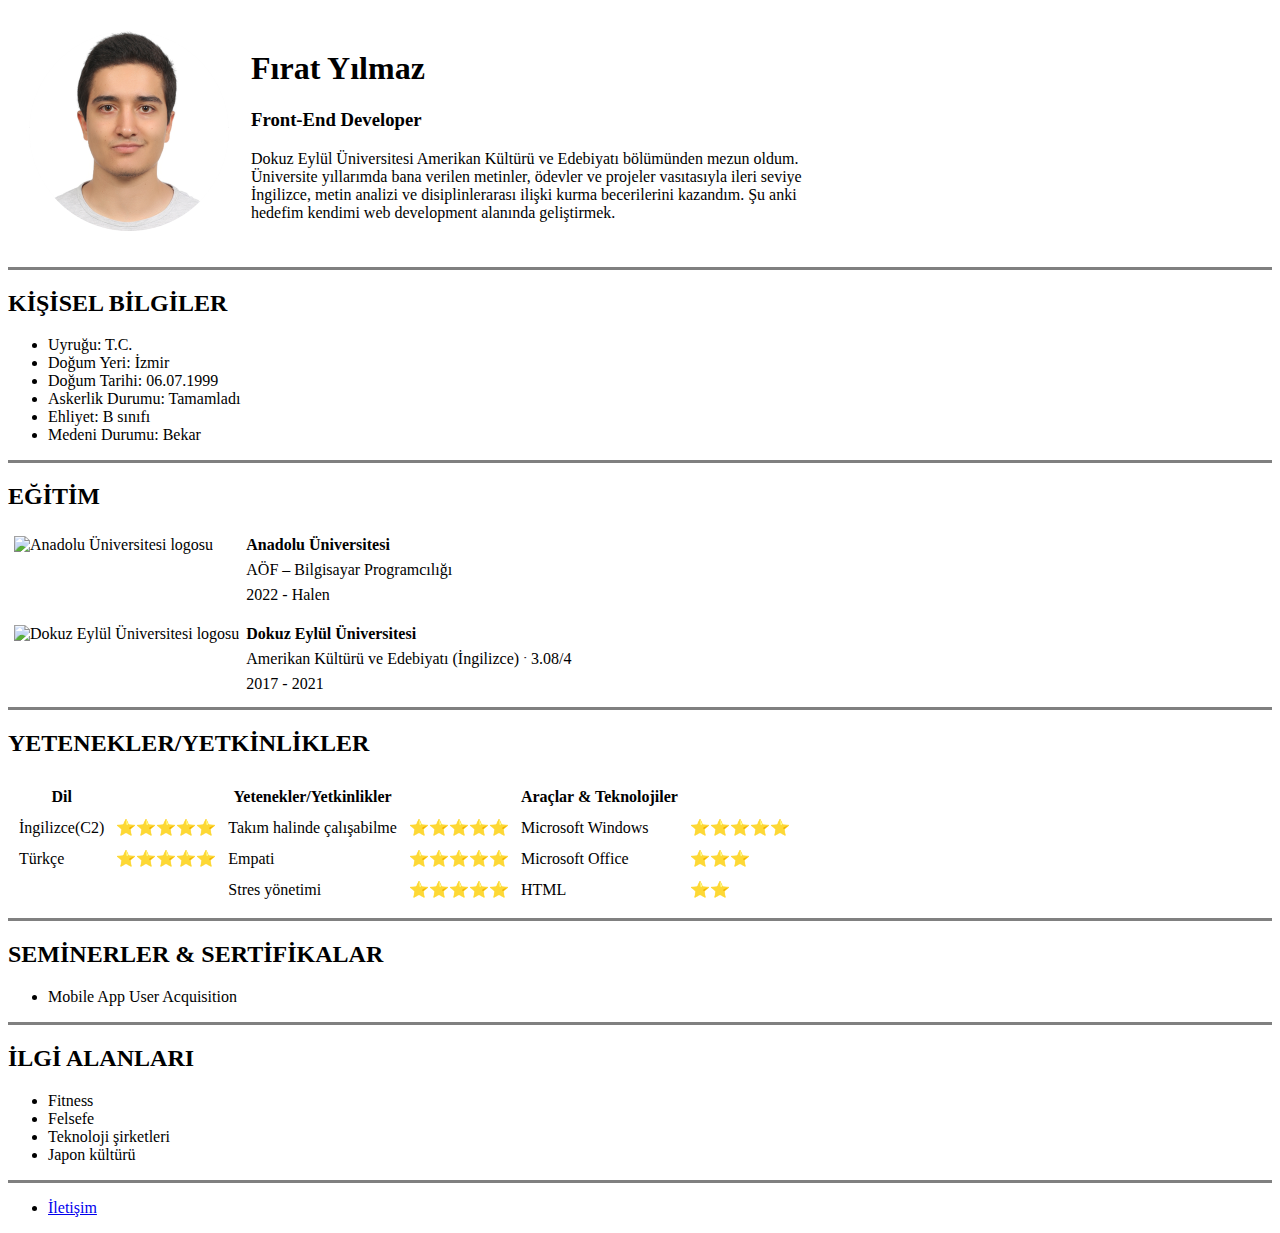
==== index.html @ 435775a0 "Add initial CV website files" ====
<!DOCTYPE html>
<html lang="tr" dir="ltr">

<head>
  <meta charset="utf-8">
  <title>Fırat Yılmaz Özgeçmiş</title>
</head>

<body>
  <table cellspacing="20">
    <td><img src="images/fırat.png" alt="Fırat Yılmaz'ın fotoğrafı"></td>
    <td>
      <h1>Fırat Yılmaz</h1>
      <h3>Front-End Developer</h3>
      <p>Dokuz Eylül Üniversitesi Amerikan Kültürü ve Edebiyatı bölümünden mezun oldum.<br>
        Üniversite yıllarımda bana verilen metinler, ödevler ve projeler vasıtasıyla ileri seviye<br> İngilizce,
        metin analizi ve disiplinlerarası ilişki kurma becerilerini kazandım. Şu anki<br> hedefim kendimi web development
        alanında geliştirmek.
      </p>
    </td>
  </table>
  <hr size="3" noshade>
  <h2>KİŞİSEL BİLGİLER</h2>
  <ul>
    <li>Uyruğu: T.C.</li>
    <li>Doğum Yeri: İzmir</li>
    <li>Doğum Tarihi: 06.07.1999</li>
    <li>Askerlik Durumu: Tamamladı</li>
    <li>Ehliyet: B sınıfı</li>
    <li>Medeni Durumu: Bekar</li>
  </ul>
  <hr size="3" noshade>
  <h2>EĞİTİM</h2>
  <table cellspacing="5">
    <tr>
      <td><img src="https://media-exp1.licdn.com/dms/image/C4E0BAQFewEaG7rOeNA/company-logo_200_200/0/1519856081279?e=2147483647&v=beta&t=hXLO8x2tg5OOBkqSIPqwaKfFWQb-q7kzARHBEKy4VpU" width="50" height="50" alt="Anadolu Üniversitesi logosu"></td>
      <td><strong>Anadolu Üniversitesi</strong></td>
    </tr>
    <tr>
      <td></td>
      <td>AÖF – Bilgisayar Programcılığı</td>
    <tr>
      <td></td>
      <td>2022 - Halen</td>
    </tr>
    <tr>
      <td></td>
    </tr>
    <tr>
      <td></td>
    </tr>
    <tr>
      <td><img src="https://media-exp1.licdn.com/dms/image/C4D0BAQEGiJ2nJ6JsWw/company-logo_200_200/0/1519856988421?e=2147483647&v=beta&t=yNrvGy-j6wzwyaqhn_3JfhQrGkQwFWo6m8Yp8jsR4ts" width="50" height="50" alt="Dokuz Eylül Üniversitesi logosu"></td>
      <td><strong>Dokuz Eylül Üniversitesi</strong></td>
    </tr>
    <tr>
      <td></td>
      <td>Amerikan Kültürü ve Edebiyatı (İngilizce) ꞏ 3.08/4</td>
    </tr>
    <tr>
      <td></td>
      <td>2017 - 2021</td>
    </tr>
  </table>

  <hr size="3" noshade>
  <h2>YETENEKLER/YETKİNLİKLER</h2>
  <table cellspacing="10">
    <thead>
      <th>Dil</th>
      <th></th>
      <th>Yetenekler/Yetkinlikler</th>
      <th></th>
      <th>Araçlar & Teknolojiler</th>
    <tbody>
      <tr>
        <td>İngilizce(C2)</td>
        <td>⭐⭐⭐⭐⭐</td>
        <td>Takım halinde çalışabilme</td>
        <td>⭐⭐⭐⭐⭐</td>
        <td>Microsoft Windows</td>
        <td>⭐⭐⭐⭐⭐</td>
      </tr>
      <tr>
        <td>Türkçe</td>
        <td>⭐⭐⭐⭐⭐</td>
        <td>Empati</td>
        <td>⭐⭐⭐⭐⭐</td>
        <td>Microsoft Office</td>
        <td>⭐⭐⭐</td>
      </tr>
      <td></td>
      <td></td>
      <td>Stres yönetimi</td>
      <td>⭐⭐⭐⭐⭐</td>
      <td>HTML</td>
      <td>⭐⭐</td>
    </tbody>
    </thead>
  </table>
  <hr size="3" noshade>
  <h2>SEMİNERLER & SERTİFİKALAR</h2>
  <ul>
    <li>Mobile App User Acquisition</li>
  </ul>
  <hr size="3" noshade>
  <h2>İLGİ ALANLARI</h2>
  <ul>
    <li>Fitness</li>
    <li>Felsefe</li>
    <li>Teknoloji şirketleri</li>
    <li>Japon kültürü</li>
  </ul>
  <hr size="3" noshade>
  <ul>
    <li><a href="iletisim.html">İletişim</a></li>
  </ul>


</body>

</html>
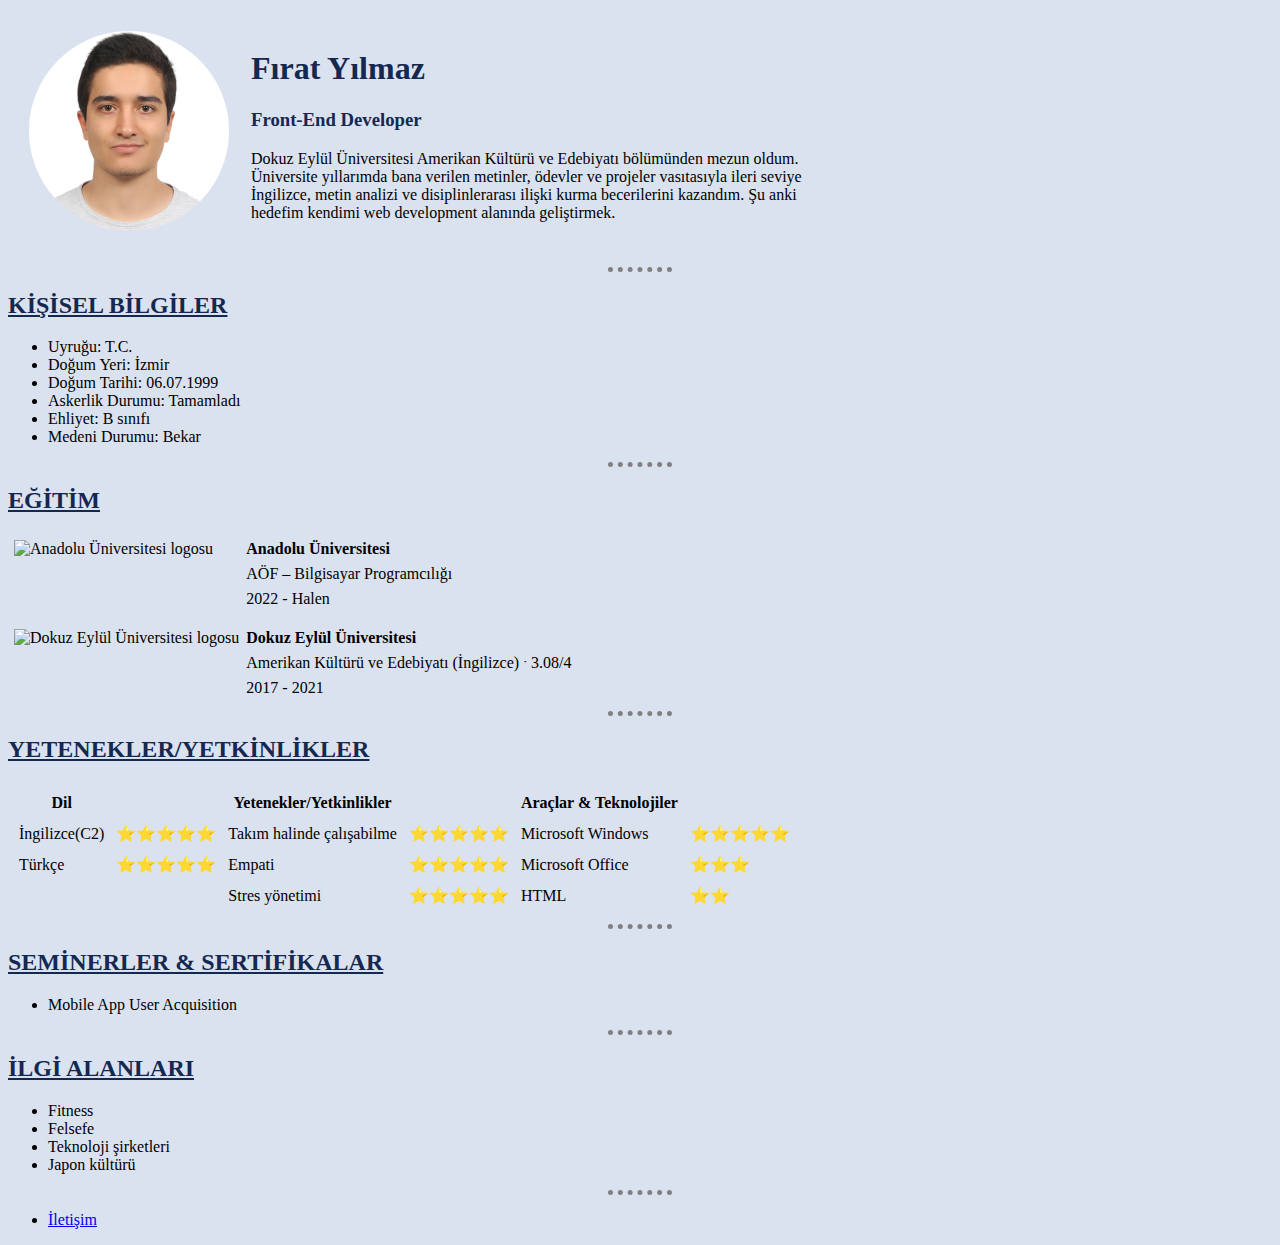
==== commit b36e5a3d: "Add files via upload" ====
--- a/index.html
+++ b/index.html
@@ -4,6 +4,8 @@
 <head>
   <meta charset="utf-8">
   <title>Fırat Yılmaz Özgeçmiş</title>
+<link rel="stylesheet" href="css/styles.css">
+
 </head>
 
 <body>
@@ -19,7 +21,7 @@
       </p>
     </td>
   </table>
-  <hr size="3" noshade>
+  <hr>
   <h2>KİŞİSEL BİLGİLER</h2>
   <ul>
     <li>Uyruğu: T.C.</li>
@@ -29,11 +31,11 @@
     <li>Ehliyet: B sınıfı</li>
     <li>Medeni Durumu: Bekar</li>
   </ul>
-  <hr size="3" noshade>
+  <hr>
   <h2>EĞİTİM</h2>
   <table cellspacing="5">
     <tr>
-      <td><img src="https://media-exp1.licdn.com/dms/image/C4E0BAQFewEaG7rOeNA/company-logo_200_200/0/1519856081279?e=2147483647&v=beta&t=hXLO8x2tg5OOBkqSIPqwaKfFWQb-q7kzARHBEKy4VpU" width="50" height="50" alt="Anadolu Üniversitesi logosu"></td>
+      <td><img class="unipp" src="https://media-exp1.licdn.com/dms/image/C4E0BAQFewEaG7rOeNA/company-logo_200_200/0/1519856081279?e=2147483647&v=beta&t=hXLO8x2tg5OOBkqSIPqwaKfFWQb-q7kzARHBEKy4VpU" width="50" height="50" alt="Anadolu Üniversitesi logosu"></td>
       <td><strong>Anadolu Üniversitesi</strong></td>
     </tr>
     <tr>
@@ -50,7 +52,7 @@
       <td></td>
     </tr>
     <tr>
-      <td><img src="https://media-exp1.licdn.com/dms/image/C4D0BAQEGiJ2nJ6JsWw/company-logo_200_200/0/1519856988421?e=2147483647&v=beta&t=yNrvGy-j6wzwyaqhn_3JfhQrGkQwFWo6m8Yp8jsR4ts" width="50" height="50" alt="Dokuz Eylül Üniversitesi logosu"></td>
+      <td><img class="unipp" src="https://media-exp1.licdn.com/dms/image/C4D0BAQEGiJ2nJ6JsWw/company-logo_200_200/0/1519856988421?e=2147483647&v=beta&t=yNrvGy-j6wzwyaqhn_3JfhQrGkQwFWo6m8Yp8jsR4ts" width="50" height="50" alt="Dokuz Eylül Üniversitesi logosu"></td>
       <td><strong>Dokuz Eylül Üniversitesi</strong></td>
     </tr>
     <tr>
@@ -63,7 +65,7 @@
     </tr>
   </table>
 
-  <hr size="3" noshade>
+  <hr>
   <h2>YETENEKLER/YETKİNLİKLER</h2>
   <table cellspacing="10">
     <thead>
@@ -98,12 +100,12 @@
     </tbody>
     </thead>
   </table>
-  <hr size="3" noshade>
+  <hr>
   <h2>SEMİNERLER & SERTİFİKALAR</h2>
   <ul>
     <li>Mobile App User Acquisition</li>
   </ul>
-  <hr size="3" noshade>
+  <hr>
   <h2>İLGİ ALANLARI</h2>
   <ul>
     <li>Fitness</li>
@@ -111,7 +113,7 @@
     <li>Teknoloji şirketleri</li>
     <li>Japon kültürü</li>
   </ul>
-  <hr size="3" noshade>
+  <hr>
   <ul>
     <li><a href="iletisim.html">İletişim</a></li>
   </ul>
--- a/css/styles.css
+++ b/css/styles.css
@@ -0,0 +1,27 @@
+/***********************TAG SELECTORS*******************/
+body {
+  background-color: #DBE2EF;
+}
+
+hr {
+  border-style: dotted none none;
+  border-color: grey;
+  border-width: 5px;
+  width: 5%;
+}
+
+h1 {
+  color: #142850;
+}
+
+h2 {
+  text-decoration-line: underline;
+  text-decoration-style: solid;
+  color: #142850;
+}
+
+h3 {
+  color: #142850;
+}
+
+/*********************CLASS SELECTORS********************/
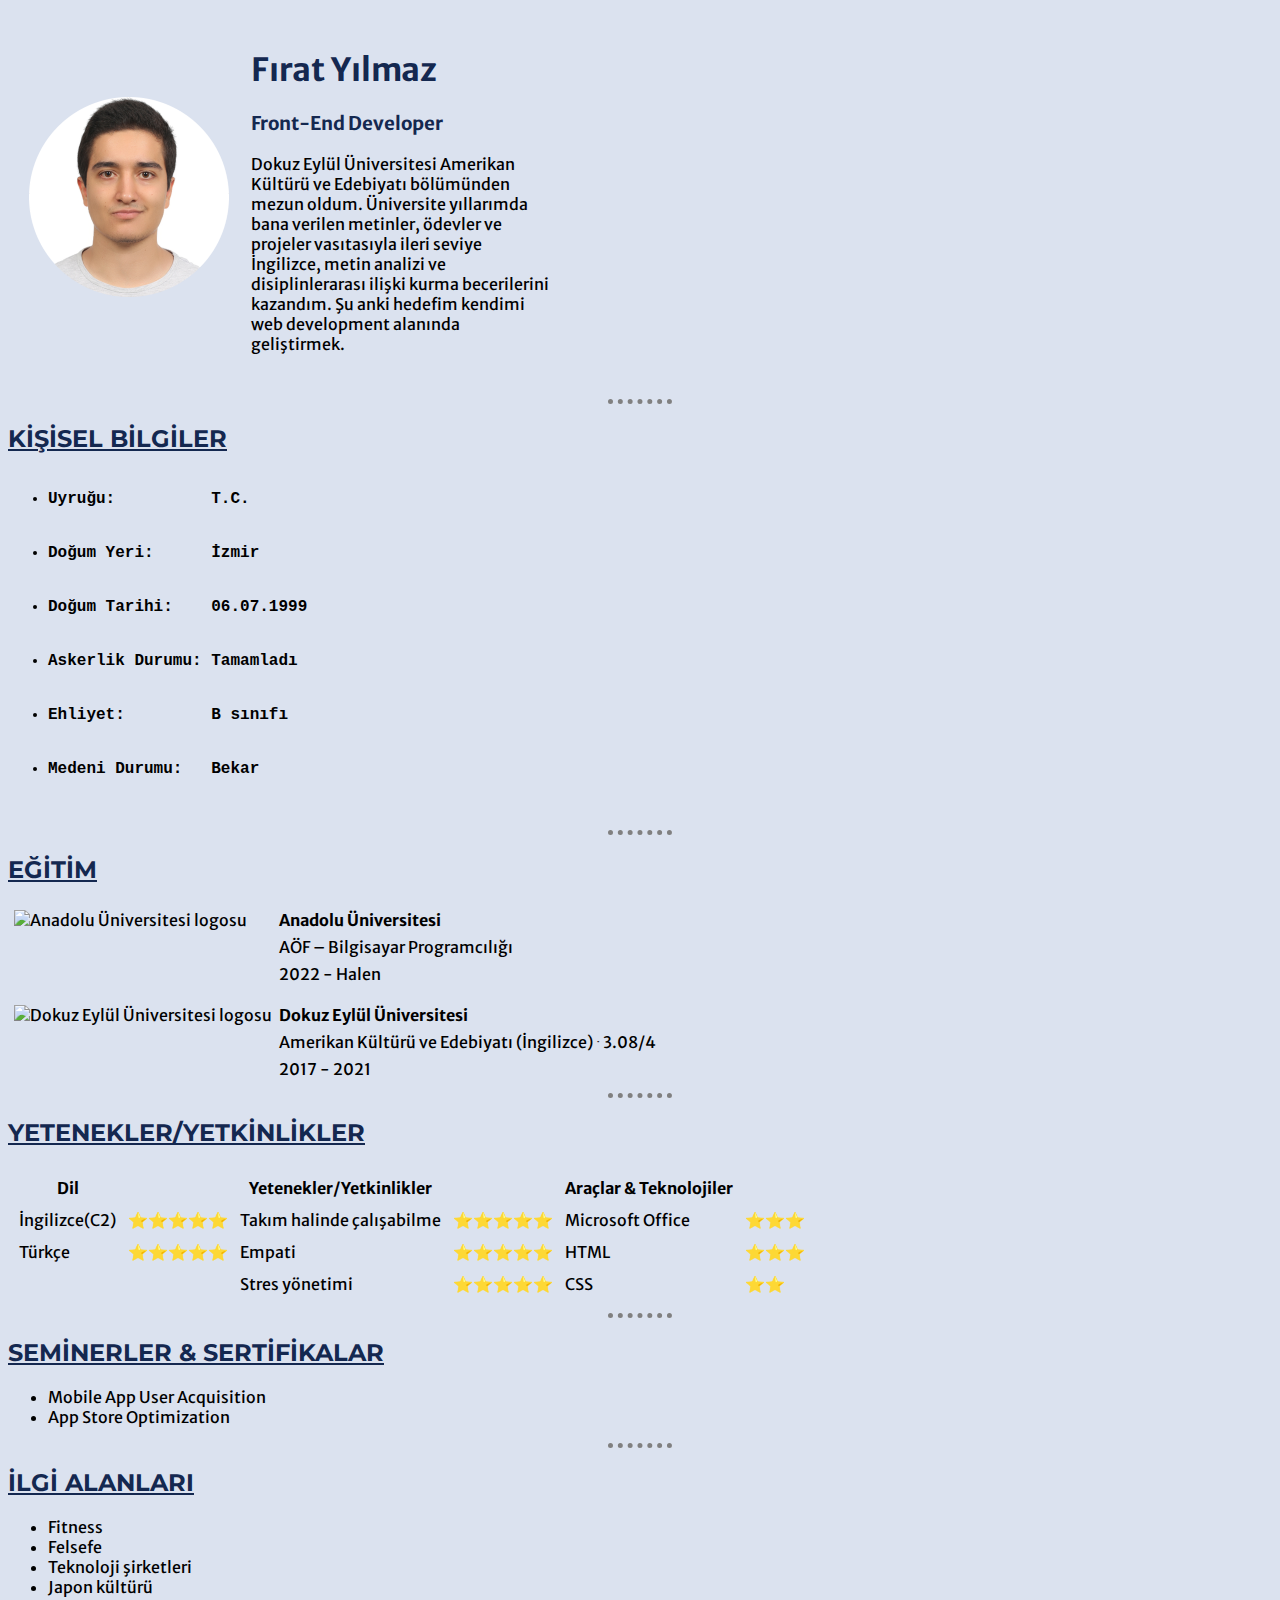
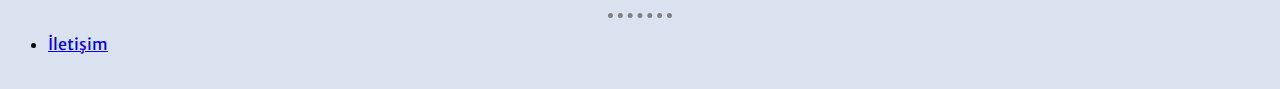
==== commit 9af73240: "Add files via upload" ====
--- a/index.html
+++ b/index.html
@@ -5,32 +5,48 @@
   <meta charset="utf-8">
   <title>Fırat Yılmaz Özgeçmiş</title>
 <link rel="stylesheet" href="css/styles.css">
+<link rel="icon" href="favicon.ico">
+<link rel="preconnect" href="https://fonts.googleapis.com">
+<link rel="preconnect" href="https://fonts.gstatic.com" crossorigin>
+<link href="https://fonts.googleapis.com/css2?family=Merriweather+Sans&family=Montserrat&family=Sacramento&display=swap" rel="stylesheet">
 
 </head>
 
 <body>
+  <div class="">
+
+<div class="">
+
+
   <table cellspacing="20">
     <td><img src="images/fırat.png" alt="Fırat Yılmaz'ın fotoğrafı"></td>
     <td>
       <h1>Fırat Yılmaz</h1>
       <h3>Front-End Developer</h3>
-      <p>Dokuz Eylül Üniversitesi Amerikan Kültürü ve Edebiyatı bölümünden mezun oldum.<br>
-        Üniversite yıllarımda bana verilen metinler, ödevler ve projeler vasıtasıyla ileri seviye<br> İngilizce,
-        metin analizi ve disiplinlerarası ilişki kurma becerilerini kazandım. Şu anki<br> hedefim kendimi web development
+      <p class="bio">Dokuz Eylül Üniversitesi Amerikan Kültürü ve Edebiyatı bölümünden mezun oldum.
+        Üniversite yıllarımda bana verilen metinler, ödevler ve projeler vasıtasıyla ileri seviye İngilizce,
+        metin analizi ve disiplinlerarası ilişki kurma becerilerini kazandım. Şu anki hedefim kendimi web development
         alanında geliştirmek.
       </p>
     </td>
   </table>
+  </div>
   <hr>
+  <div class="personal-info">
+
+
   <h2>KİŞİSEL BİLGİLER</h2>
   <ul>
-    <li>Uyruğu: T.C.</li>
-    <li>Doğum Yeri: İzmir</li>
-    <li>Doğum Tarihi: 06.07.1999</li>
+    <pre>
+    <li>Uyruğu:          T.C.</li>
+    <li>Doğum Yeri:      İzmir</li>
+    <li>Doğum Tarihi:    06.07.1999</li>
     <li>Askerlik Durumu: Tamamladı</li>
-    <li>Ehliyet: B sınıfı</li>
-    <li>Medeni Durumu: Bekar</li>
+    <li>Ehliyet:         B sınıfı</li>
+    <li>Medeni Durumu:   Bekar</li>
+    </pre>
   </ul>
+    </div>
   <hr>
   <h2>EĞİTİM</h2>
   <table cellspacing="5">
@@ -80,22 +96,22 @@
         <td>⭐⭐⭐⭐⭐</td>
         <td>Takım halinde çalışabilme</td>
         <td>⭐⭐⭐⭐⭐</td>
-        <td>Microsoft Windows</td>
-        <td>⭐⭐⭐⭐⭐</td>
+        <td>Microsoft Office</td>
+        <td>⭐⭐⭐</td>
       </tr>
       <tr>
         <td>Türkçe</td>
         <td>⭐⭐⭐⭐⭐</td>
         <td>Empati</td>
         <td>⭐⭐⭐⭐⭐</td>
-        <td>Microsoft Office</td>
+        <td>HTML</td>
         <td>⭐⭐⭐</td>
       </tr>
       <td></td>
       <td></td>
       <td>Stres yönetimi</td>
       <td>⭐⭐⭐⭐⭐</td>
-      <td>HTML</td>
+      <td>CSS</td>
       <td>⭐⭐</td>
     </tbody>
     </thead>
@@ -104,6 +120,8 @@
   <h2>SEMİNERLER & SERTİFİKALAR</h2>
   <ul>
     <li>Mobile App User Acquisition</li>
+    <li>
+App Store Optimization</li>
   </ul>
   <hr>
   <h2>İLGİ ALANLARI</h2>
@@ -118,7 +136,7 @@
     <li><a href="iletisim.html">İletişim</a></li>
   </ul>
 
-
+</div>
 </body>
 
 </html>
--- a/css/styles.css
+++ b/css/styles.css
@@ -1,6 +1,7 @@
 /***********************TAG SELECTORS*******************/
 body {
   background-color: #DBE2EF;
+    font-family: 'Merriweather Sans', sans-serif;
 }
 
 hr {
@@ -18,6 +19,7 @@
   text-decoration-line: underline;
   text-decoration-style: solid;
   color: #142850;
+  font-family: 'Montserrat', sans-serif;
 }
 
 h3 {
@@ -25,3 +27,12 @@
 }
 
 /*********************CLASS SELECTORS********************/
+.bio {
+  width: 30%;
+
+}
+.personal-info {
+  font-size: 1rem;
+    font-family: 'Montserrat', sans-serif;
+    font-weight: bold;
+}
